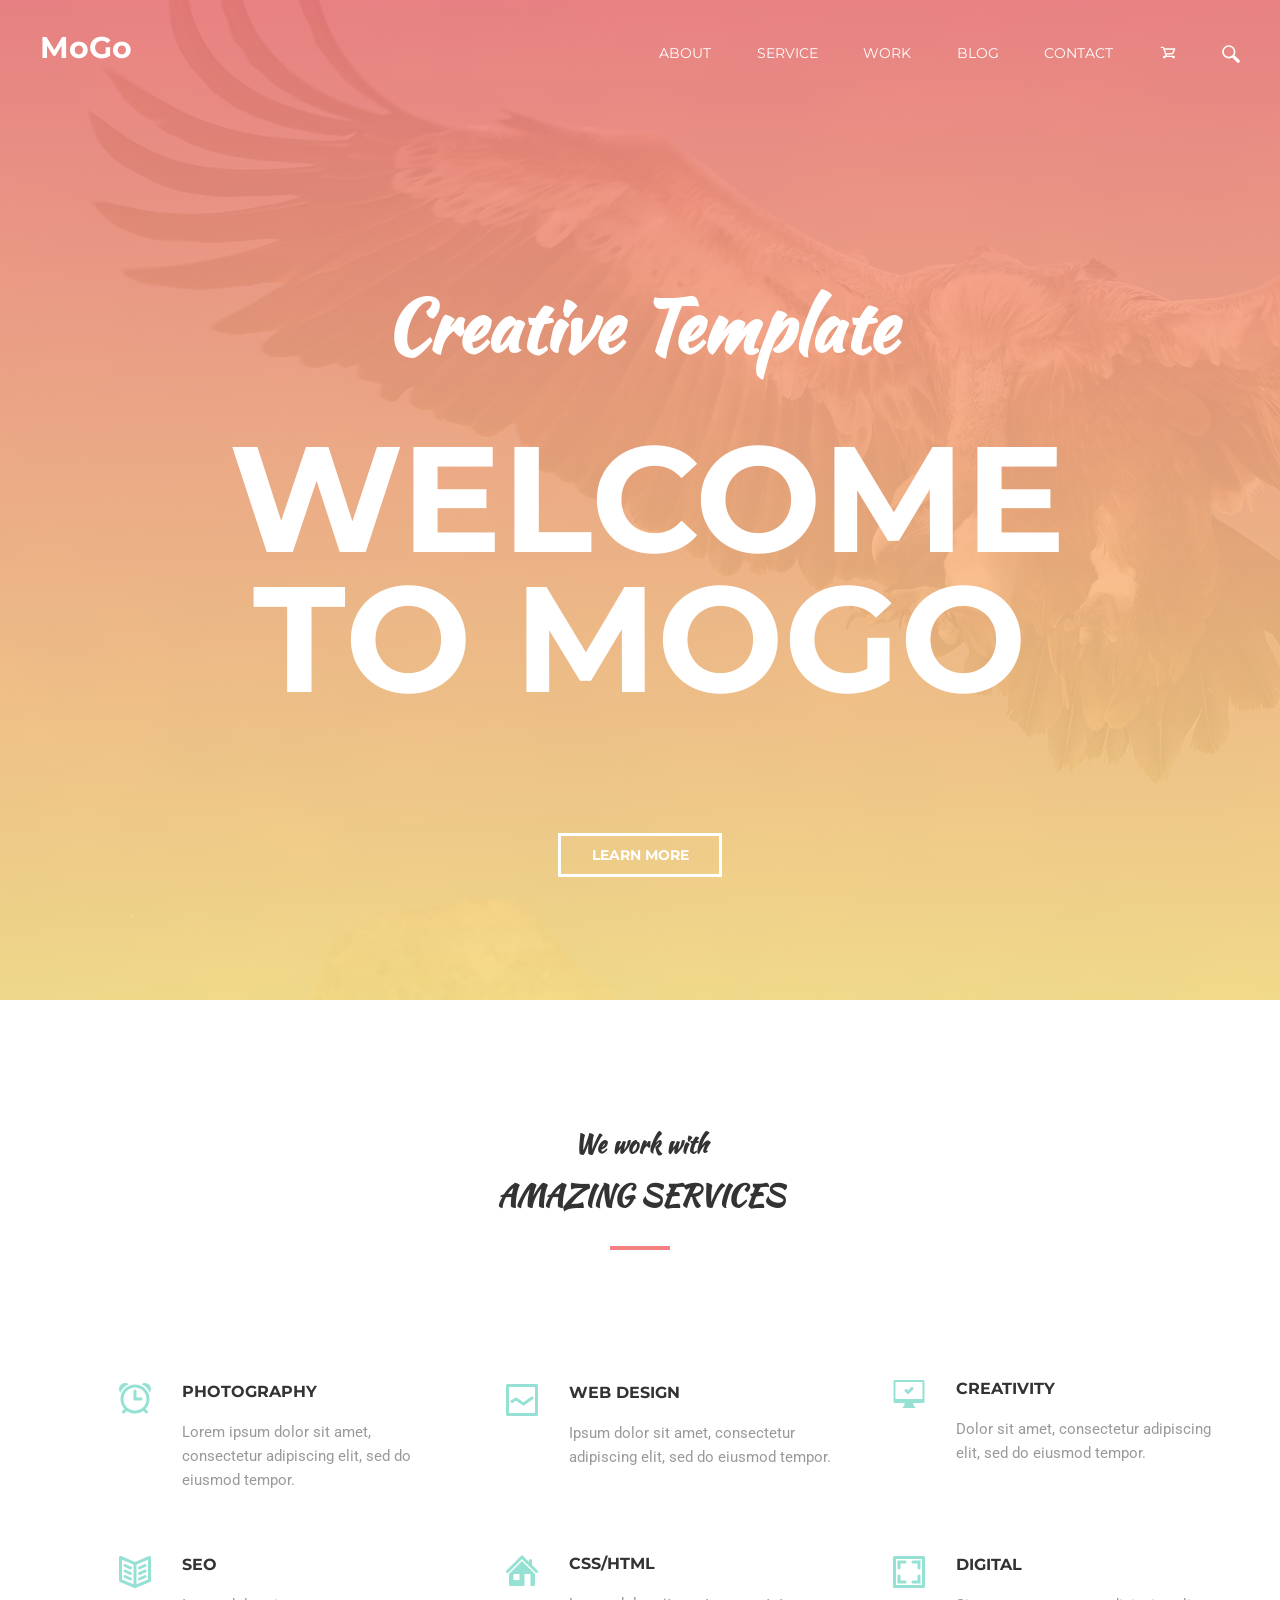
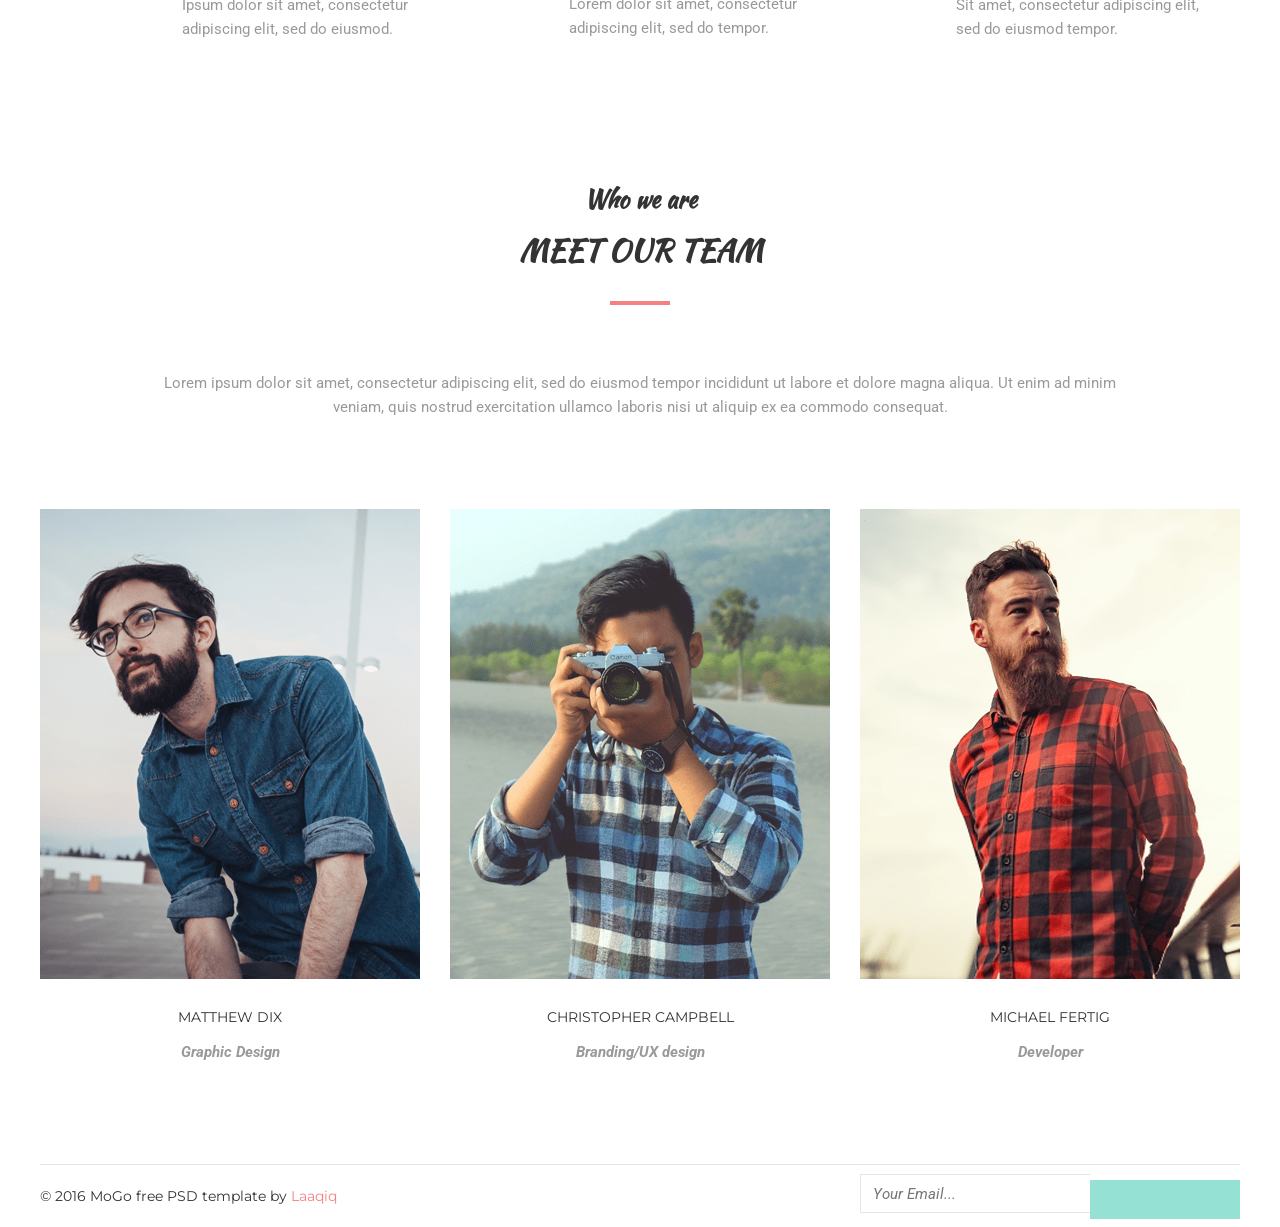
==== index.html @ b5c5afc9 "Updates" ====
<!DOCTYPE html><html lang="en"><head><meta charset="UTF-8"><meta name="viewport" content="width=device-width,initial-scale=1"><meta http-equiv="X-UA-Compatible" content="ie=edge"><title>Module-11</title><link href="https://fonts.googleapis.com/css?family=Kaushan+Script|Montserrat:400,700|Roboto:300i,400&display=swap" rel="stylesheet"><!-- Сюда будет всталена ссылка на файл стилей --><!-- inject:css --><link rel="stylesheet" href="css/styles.css"><!-- endinject --></head><body><header class="header"><nav class="nav container"><a class="nav__logo link" href="index.html">MoGo</a><ul class="nav__menu"><li class="nav__item"><a class="nav__link link" href="#">About</a></li><li class="nav__item"><a class="nav__link link" href="#">service</a></li><li class="nav__item"><a class="nav__link link" href="#">work</a></li><li class="nav__item"><a class="nav__link link" href="#">blog</a></li><li class="nav__item"><a class="nav__link link" href="#">contact</a></li><li class="nav__item"><a class="nav__link" href="#"><svg width="18" height="15"><use href="./images/sprite.svg#shopping"></use></svg></a></li><li class="nav__item"><a class="nav__link" href="#"><svg width="18" height="18"><use href="./images/sprite.svg#glass"></use></svg></a></li></ul></nav><div class="header-content container"><h2 class="header-content__subtitle">Creative Template</h2><h1 class="header-content__title">Welcome to MoGo</h1><button class="header-content__button">learn more</button></div></header><main><!-- service --><section><!-- section-title --><div class="section container"><h2 class="section__title">We work with<br><span class="section__subtitle">Amazing Services</span></h2></div><div class="service container"><ul class="service__list"><li class="service__item--clock"><h3 class="service__heading">Photography</h3><p class="service__text">Lorem ipsum dolor sit amet, consectetur adipiscing elit, sed do eiusmod tempor.</p></li><li class="service__item--line"><h3 class="service__heading">Web Design</h3><p class="service__text">Ipsum dolor sit amet, consectetur adipiscing elit, sed do eiusmod tempor.</p></li><li class="service__item--computer"><h3 class="service__heading">Creativity</h3><p class="service__text">Dolor sit amet, consectetur adipiscing elit, sed do eiusmod tempor.</p></li><li class="service__item--book"><h3 class="service__heading">seo</h3><p class="service__text">Ipsum dolor sit amet, consectetur adipiscing elit, sed do eiusmod.</p></li><li class="service__item--home"><h3 class="service__heading">Css/Html</h3><p class="service__text">Lorem dolor sit amet, consectetur adipiscing elit, sed do tempor.</p></li><li class="service__item--image"><h3 class="service__heading">digital</h3><p class="service__text">Sit amet, consectetur adipiscing elit, sed do eiusmod tempor.</p></li></ul></div></section><!-- our team --><section><!-- section-title --><div class="section container"><h2 class="section__title">Who we are<br><span class="section__subtitle">Meet our team</span></h2><p class="section__text">Lorem ipsum dolor sit amet, consectetur adipiscing elit, sed do eiusmod tempor incididunt ut labore et dolore magna aliqua. Ut enim ad minim veniam, quis nostrud exercitation ullamco laboris nisi ut aliquip ex ea commodo consequat.</p></div><ul class="our-team container"><li class="our-team__item"><div class="share"><ul class="share__list"><li class="share__item"><a href="https://www.facebook.com/"><svg width="26" height="52"><use href="./images/sprite.svg#facebook"></use></svg></a></li><li class="share__item"><a href="https://twitter.com/"><svg width="26" height="22"><use href="./images/sprite.svg#twitter"></use></svg></a></li><li class="share__item"><a href="https://www.pinterest.com/"><svg width="21" height="26"><use href="./images/sprite.svg#pinterest"></use></svg></a></li><li class="share__item"><a href="https://www.instagram.com/"><svg width="26" height="26"><use href="./images/sprite.svg#instagram"></use></svg></a></li></ul></div><div class="team-photo"><img class="team-photo__image" srcset="./images/boy1.png 380w, ./img/boy1@2x.png 760w" sizes="380px" src="images/boy1.png" alt="" height="470"></div><h3 class="team-photo__name">Matthew Dix</h3><h4 class="team-photo__position">Graphic Design</h4></li><li class="our-team__item"><div class="share"><ul class="share__list"><li class="share__item"><a href="https://www.facebook.com/"><svg width="26" height="52"><use href="./images/sprite.svg#facebook"></use></svg></a></li><li class="share__item"><a href="https://twitter.com/"><svg width="26" height="22"><use href="./images/sprite.svg#twitter"></use></svg></a></li><li class="share__item"><a href="https://www.pinterest.com/"><svg width="21" height="26"><use href="./images/sprite.svg#pinterest"></use></svg></a></li><li class="share__item"><a href="https://www.instagram.com/"><svg width="26" height="26"><use href="./images/sprite.svg#instagram"></use></svg></a></li></ul></div><div class="team-photo"><img class="team-photo__image" srcset="./images/boy2.png 380w, ./img/boy2@2x.png 760w" sizes="380px" src="images/boy2.png" alt="" height="470"></div><h3 class="team-photo__name">Christopher Campbell</h3><h4 class="team-photo__position">Branding/UX design</h4></li><li class="our-team__item"><div class="share"><ul class="share__list"><li class="share__item"><a href="https://www.facebook.com/"><svg width="26" height="52"><use href="./images/sprite.svg#facebook"></use></svg></a></li><li class="share__item"><a href="https://twitter.com/"><svg width="26" height="22"><use href="./images/sprite.svg#twitter"></use></svg></a></li><li class="share__item"><a href="https://www.pinterest.com/"><svg width="21" height="26"><use href="./images/sprite.svg#pinterest"></use></svg></a></li><li class="share__item"><a href="https://www.instagram.com/"><svg width="26" height="26"><use href="./images/sprite.svg#instagram"></use></svg></a></li></ul></div><div class="team-photo"><img class="team-photo__image" srcset="./images/boy3.png 380w, ./img/boy3@2x.png 760w" sizes="380px" src="images/boy3.png" alt="" height="470"></div><h3 class="team-photo__name">Michael Fertig</h3><h4 class="team-photo__position">Developer</h4></li></ul></section></main><!-- footer --><footer class="footer container"><p class="footer__text">&copy; 2016 MoGo free PSD template by <a class="footer__link" href="#">Laaqiq</a></p><form action="#"><input type="email" placeholder="Your Email..."> <button type="submit">subscribe</button></form></footer><!-- Сюда будет всталена ссылка на файл скриптов --><!-- inject:js --><!-- endinject --></body></html>
---- css/styles.css ----
/*! normalize.css v8.0.0 | MIT License | github.com/necolas/normalize.css */html{line-height:1.15;-webkit-text-size-adjust:100%}body{margin:0}h1{font-size:2em;margin:.67em 0}hr{box-sizing:content-box;height:0;overflow:visible}pre{font-family:monospace,monospace;font-size:1em}a{background-color:transparent}abbr[title]{border-bottom:none;text-decoration:underline;-webkit-text-decoration:underline dotted;text-decoration:underline dotted}b,strong{font-weight:bolder}code,kbd,samp{font-family:monospace,monospace;font-size:1em}small{font-size:80%}sub,sup{font-size:75%;line-height:0;position:relative;vertical-align:baseline}sub{bottom:-.25em}sup{top:-.5em}img{border-style:none}button,input,optgroup,select,textarea{font-family:inherit;font-size:100%;line-height:1.15;margin:0}button,input{overflow:visible}button,select{text-transform:none}[type=button],[type=reset],[type=submit],button{-webkit-appearance:button}[type=button]::-moz-focus-inner,[type=reset]::-moz-focus-inner,[type=submit]::-moz-focus-inner,button::-moz-focus-inner{border-style:none;padding:0}[type=button]:-moz-focusring,[type=reset]:-moz-focusring,[type=submit]:-moz-focusring,button:-moz-focusring{outline:1px dotted ButtonText}fieldset{padding:.35em .75em .625em}legend{box-sizing:border-box;color:inherit;display:table;max-width:100%;padding:0;white-space:normal}progress{vertical-align:baseline}textarea{overflow:auto}[type=checkbox],[type=radio]{box-sizing:border-box;padding:0}[type=number]::-webkit-inner-spin-button,[type=number]::-webkit-outer-spin-button{height:auto}[type=search]{-webkit-appearance:textfield;outline-offset:-2px}[type=search]::-webkit-search-decoration{-webkit-appearance:none}::-webkit-file-upload-button{-webkit-appearance:button;font:inherit}details{display:block}summary{display:list-item}[hidden],template{display:none}html{box-sizing:border-box}*,:after,:before{box-sizing:inherit}body{font-size:14px;font-family:Montserrat,sans-serif;font-weight:400;color:#999}.link{display:block;text-decoration:none}.container{position:relative;width:1200px;margin:0 auto}.header{height:1000px;padding-top:30px;text-align:center;background-image:-webkit-gradient(linear,left bottom,left top,from(rgba(252,227,138,.9)),to(rgba(243,129,129,.9))),url(../images/img.png);background-image:linear-gradient(0deg,rgba(252,227,138,.9),rgba(243,129,129,.9)),url(../images/img.png);background-size:cover}.header-content__subtitle{margin-top:186px;font-size:72px;font-family:Kaushan Script,cursive;color:#fff;line-height:1.2}.header-content__title{margin:0 auto;width:68.42%;font-size:150px;line-height:.933}.header-content__button,.header-content__title{color:#fff;font-weight:700;text-transform:uppercase}.header-content__button{margin-top:124px;line-height:1.2;text-align:center;border:3px solid #fff;background-color:transparent;width:164px;height:44px;cursor:pointer}.nav{-webkit-box-align:baseline;align-items:baseline}.nav,.nav__menu{display:-webkit-box;display:flex;-webkit-box-pack:justify;justify-content:space-between}.nav__menu{width:51.75%;list-style-type:none}.nav__logo{font-size:30px;color:#fff;font-weight:700;line-height:36px;text-decoration:none}.nav__link{color:#fff;line-height:17px;text-transform:uppercase;-webkit-transition:color .2s linear;transition:color .2s linear}.nav__link:after{content:"";display:block;height:4px;background-color:transparent;margin:12px auto 0;-webkit-transition:background-color .2s linear;transition:background-color .2s linear}.nav__link:hover{color:#fce38a}.nav__link:hover:after{content:"";background-color:#fce38a}.nav__link svg{fill:#fff}.nav__link svg:hover{fill:#fce38a}.section{display:-webkit-box;display:flex;-webkit-box-orient:vertical;-webkit-box-direction:normal;flex-direction:column;margin-top:110px;-webkit-box-pack:center;justify-content:center;text-align:center}.section__title{font-family:Kaushan Script,cursive;font-size:24px;line-height:29px;color:#333}.section__title:after{content:"";display:block;height:4px;width:60px;background-color:#f38181;margin:15px auto 0}.section__subtitle{color:#333;font-size:30px;text-transform:uppercase;line-height:72px}.section__text{font-family:Roboto,sans-serif;font-size:15px;line-height:24px;color:#999;text-align:center;width:81.667%;margin:46px auto 0}.service__list{display:-webkit-box;display:flex;list-style-type:none;margin-top:66px;flex-wrap:wrap;justify-content:space-around}.service__list>li{width:30%;padding-left:83px}.service__heading{color:#333;text-transform:uppercase;line-height:17px}.service__item--clock h3:before{background:url(../images/clock.svg) no-repeat;height:31px}.service__item--clock h3:before,.service__item--line h3:before{content:"";display:block;width:32px;-webkit-transform:translateX(-63px) translateY(100%);transform:translateX(-63px) translateY(100%)}.service__item--line h3:before{background:url(../images/line.svg) no-repeat;height:32px}.service__item--computer h3:before{background:url(../images/computer.svg) no-repeat;height:28px}.service__item--book h3:before,.service__item--computer h3:before{content:"";display:block;width:32px;-webkit-transform:translateX(-63px) translateY(100%);transform:translateX(-63px) translateY(100%)}.service__item--book h3:before{background:url(../images/book.svg) no-repeat;height:32px}.service__item--home h3:before{background:url(../images/home.svg) no-repeat;height:31px}.service__item--home h3:before,.service__item--image h3:before{content:"";display:block;width:32px;-webkit-transform:translateX(-63px) translateY(100%);transform:translateX(-63px) translateY(100%)}.service__item--image h3:before{background:url(../images/image.svg) no-repeat;height:32px}.service__text{margin-top:20px;font-size:15px;font-family:Roboto,sans-serif;color:#999;line-height:24px}.our-team{display:-webkit-box;display:flex;list-style-type:none;margin-top:90px;-webkit-box-pack:justify;justify-content:space-between;font-size:0;padding-left:0}.our-team__item{position:relative;width:380px}.share{position:absolute;width:380px;height:470px;background-image:-webkit-gradient(linear,left bottom,left top,from(rgba(252,227,138,.9)),to(rgba(243,129,129,.9)));background-image:linear-gradient(0deg,rgba(252,227,138,.9),rgba(243,129,129,.9));opacity:0;z-index:20;-webkit-transition:opacity .2s linear;transition:opacity .2s linear;-webkit-transition:-webkit-transform .2s linear;transition:-webkit-transform .2s linear;transition:transform .2s linear;transition:transform .2s linear,-webkit-transform .2s linear;display:-webkit-box;display:flex;-webkit-box-align:center;align-items:center;-webkit-box-pack:center;justify-content:center}.our-team__item:hover .share{opacity:1;-webkit-transform:translate(-10px,-10px);transform:translate(-10px,-10px)}.share__list{list-style-type:none;z-index:100}.share__item a,.share__list{display:-webkit-box;display:flex;-webkit-box-pack:center;justify-content:center}.share__item a{width:55px;height:55px;margin-right:1px;background-color:#fce38a;-webkit-box-align:center;align-items:center;-webkit-transition:background-color .2s linear;transition:background-color .2s linear}.share__item svg{fill:#f38181}.share__item:hover svg{fill:#fff}.share__item:hover a{background-color:#f38181}.team-photo{width:380px;background-color:#95e1d3}.our-team__item .team-photo__image,.team-photo{-webkit-transition:-webkit-transform .2s linear;transition:-webkit-transform .2s linear;transition:transform .2s linear;transition:transform .2s linear,-webkit-transform .2s linear}.our-team__item:hover .team-photo__image{-webkit-transform:translate(-10px,-10px);transform:translate(-10px,-10px)}.team-photo__name{font-size:14px;font-family:Montserrat,sans-serif;font-weight:400;text-align:center;margin-top:30px;color:#333;text-transform:uppercase;line-height:17px}.team-photo__position{font-family:Roboto,sans-serif;font-size:15px;color:#999;font-style:italic;line-height:24px;text-align:center;margin-top:10px}.footer{margin-top:80px;border-top:1px solid #e5e5e5;height:63px;display:-webkit-box;display:flex;-webkit-box-pack:justify;justify-content:space-between;-webkit-box-align:center;align-items:center}.footer__text{color:#333;line-height:17px}.footer__link{text-decoration:none;color:#333;-webkit-transition:color .2s linear;transition:color .2s linear;color:#f38181}form{font-size:0}form input{width:230px;height:39px;font-size:15px;line-height:24px;font-family:Roboto,sans-serif;font-style:italic;padding-left:12px;color:#ccc;border:1px solid #e5e5e5;border-right:none}form input:focus{color:#000}form button{background-color:#95e1d3;border:none;width:150px;height:39px;font-weight:700;color:#fff;text-transform:uppercase;line-height:17px;text-align:center;cursor:pointer}@media screen and (-webkit-min-device-pixel-ratio:2){.header{background-image:-webkit-gradient(linear,left bottom,left top,from(rgba(252,227,138,.9)),to(rgba(243,129,129,.9))),url(../images/img@2x.png);background-image:linear-gradient(0deg,rgba(252,227,138,.9),rgba(243,129,129,.9)),url(../images/img@2x.png)}}
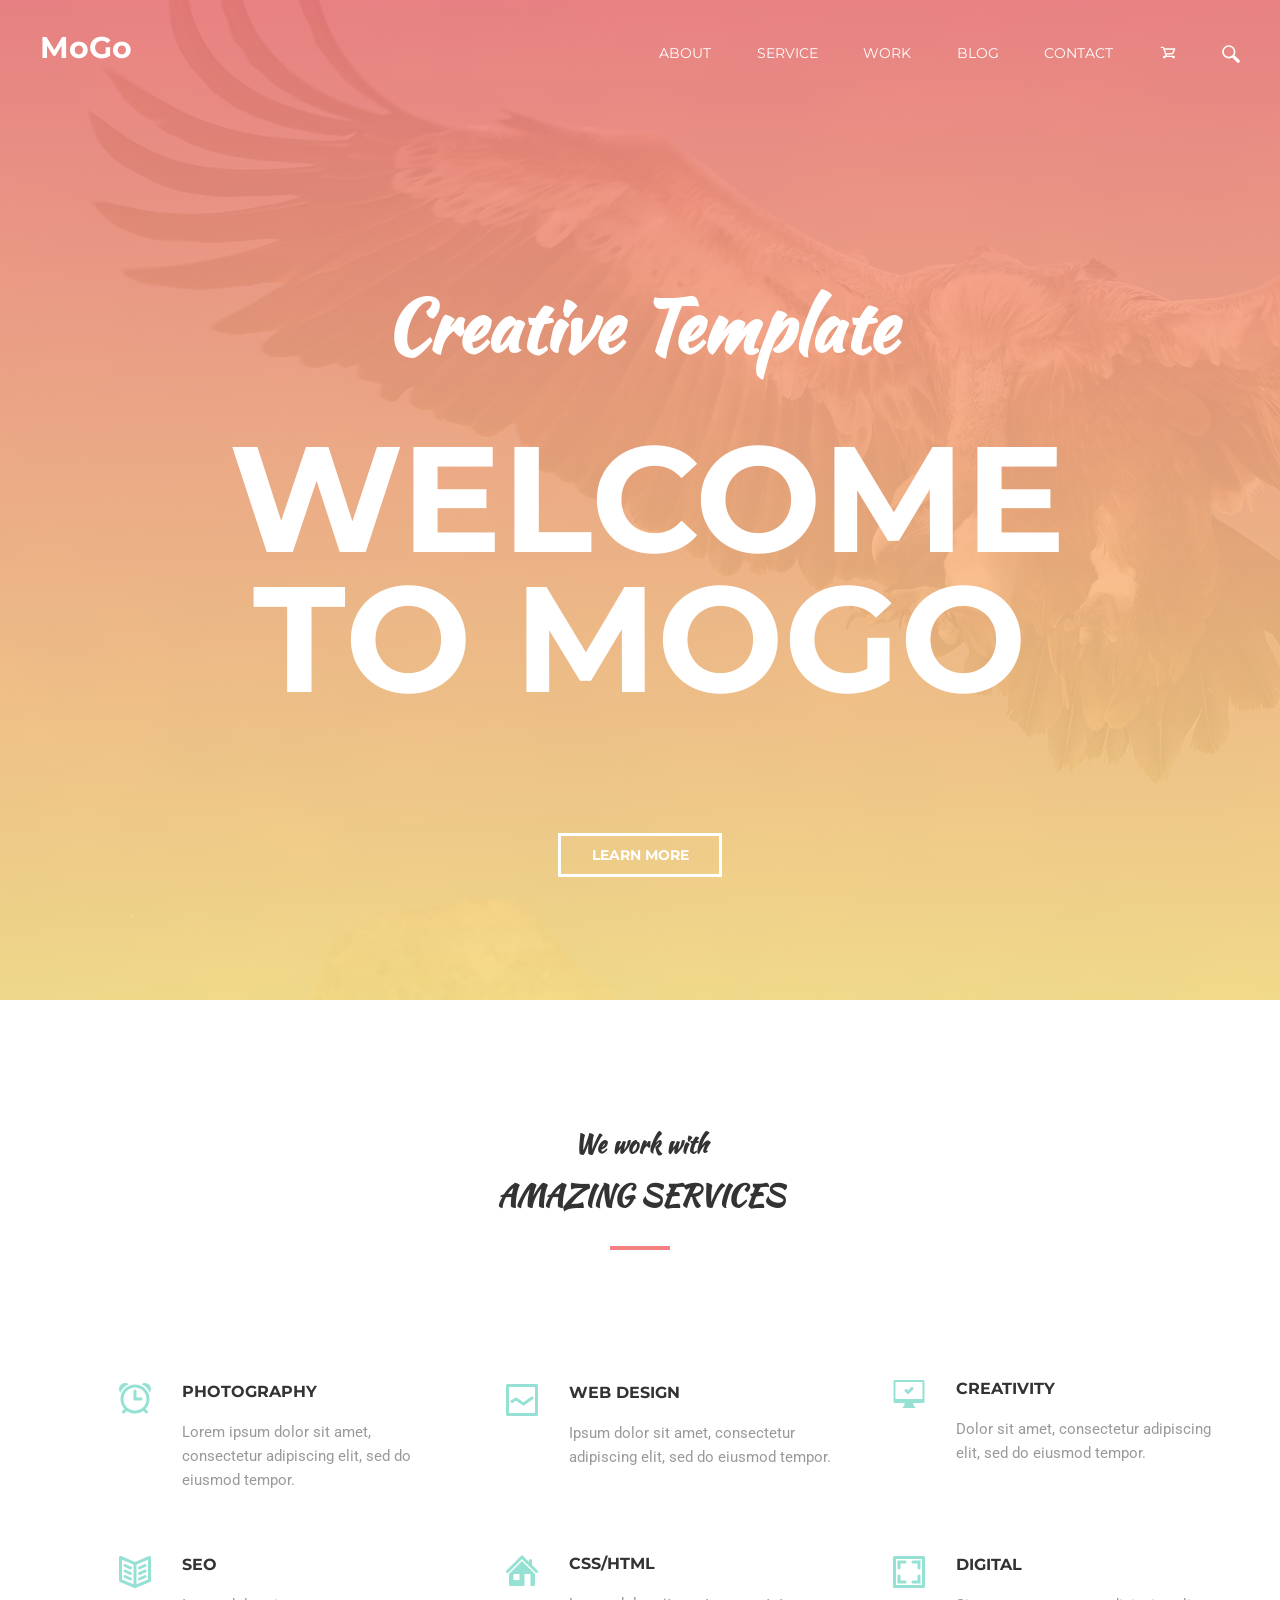
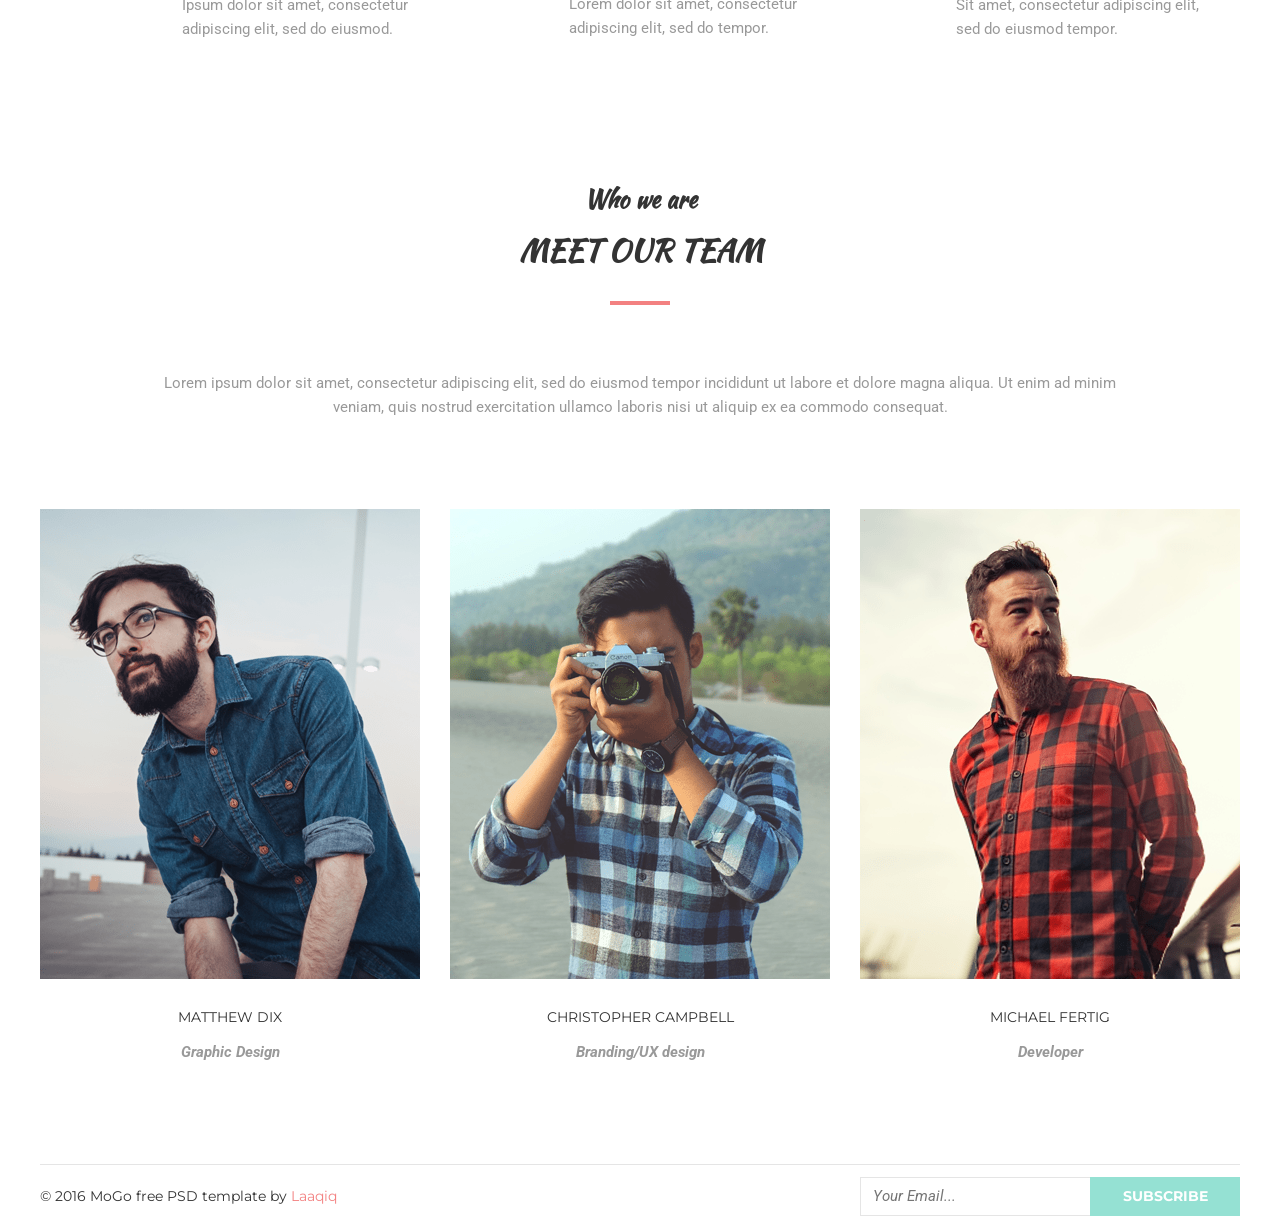
==== commit 057c5fd8: "Updates" ====
--- a/index.html
+++ b/index.html
@@ -1 +1 @@
-<!DOCTYPE html><html lang="en"><head><meta charset="UTF-8"><meta name="viewport" content="width=device-width,initial-scale=1"><meta http-equiv="X-UA-Compatible" content="ie=edge"><title>Module-11</title><link href="https://fonts.googleapis.com/css?family=Kaushan+Script|Montserrat:400,700|Roboto:300i,400&display=swap" rel="stylesheet"><!-- Сюда будет всталена ссылка на файл стилей --><!-- inject:css --><link rel="stylesheet" href="css/styles.css"><!-- endinject --></head><body><header class="header"><nav class="nav container"><a class="nav__logo link" href="index.html">MoGo</a><ul class="nav__menu"><li class="nav__item"><a class="nav__link link" href="#">About</a></li><li class="nav__item"><a class="nav__link link" href="#">service</a></li><li class="nav__item"><a class="nav__link link" href="#">work</a></li><li class="nav__item"><a class="nav__link link" href="#">blog</a></li><li class="nav__item"><a class="nav__link link" href="#">contact</a></li><li class="nav__item"><a class="nav__link" href="#"><svg width="18" height="15"><use href="./images/sprite.svg#shopping"></use></svg></a></li><li class="nav__item"><a class="nav__link" href="#"><svg width="18" height="18"><use href="./images/sprite.svg#glass"></use></svg></a></li></ul></nav><div class="header-content container"><h2 class="header-content__subtitle">Creative Template</h2><h1 class="header-content__title">Welcome to MoGo</h1><button class="header-content__button">learn more</button></div></header><main><!-- service --><section><!-- section-title --><div class="section container"><h2 class="section__title">We work with<br><span class="section__subtitle">Amazing Services</span></h2></div><div class="service container"><ul class="service__list"><li class="service__item--clock"><h3 class="service__heading">Photography</h3><p class="service__text">Lorem ipsum dolor sit amet, consectetur adipiscing elit, sed do eiusmod tempor.</p></li><li class="service__item--line"><h3 class="service__heading">Web Design</h3><p class="service__text">Ipsum dolor sit amet, consectetur adipiscing elit, sed do eiusmod tempor.</p></li><li class="service__item--computer"><h3 class="service__heading">Creativity</h3><p class="service__text">Dolor sit amet, consectetur adipiscing elit, sed do eiusmod tempor.</p></li><li class="service__item--book"><h3 class="service__heading">seo</h3><p class="service__text">Ipsum dolor sit amet, consectetur adipiscing elit, sed do eiusmod.</p></li><li class="service__item--home"><h3 class="service__heading">Css/Html</h3><p class="service__text">Lorem dolor sit amet, consectetur adipiscing elit, sed do tempor.</p></li><li class="service__item--image"><h3 class="service__heading">digital</h3><p class="service__text">Sit amet, consectetur adipiscing elit, sed do eiusmod tempor.</p></li></ul></div></section><!-- our team --><section><!-- section-title --><div class="section container"><h2 class="section__title">Who we are<br><span class="section__subtitle">Meet our team</span></h2><p class="section__text">Lorem ipsum dolor sit amet, consectetur adipiscing elit, sed do eiusmod tempor incididunt ut labore et dolore magna aliqua. Ut enim ad minim veniam, quis nostrud exercitation ullamco laboris nisi ut aliquip ex ea commodo consequat.</p></div><ul class="our-team container"><li class="our-team__item"><div class="share"><ul class="share__list"><li class="share__item"><a href="https://www.facebook.com/"><svg width="26" height="52"><use href="./images/sprite.svg#facebook"></use></svg></a></li><li class="share__item"><a href="https://twitter.com/"><svg width="26" height="22"><use href="./images/sprite.svg#twitter"></use></svg></a></li><li class="share__item"><a href="https://www.pinterest.com/"><svg width="21" height="26"><use href="./images/sprite.svg#pinterest"></use></svg></a></li><li class="share__item"><a href="https://www.instagram.com/"><svg width="26" height="26"><use href="./images/sprite.svg#instagram"></use></svg></a></li></ul></div><div class="team-photo"><img class="team-photo__image" srcset="./images/boy1.png 380w, ./img/boy1@2x.png 760w" sizes="380px" src="images/boy1.png" alt="" height="470"></div><h3 class="team-photo__name">Matthew Dix</h3><h4 class="team-photo__position">Graphic Design</h4></li><li class="our-team__item"><div class="share"><ul class="share__list"><li class="share__item"><a href="https://www.facebook.com/"><svg width="26" height="52"><use href="./images/sprite.svg#facebook"></use></svg></a></li><li class="share__item"><a href="https://twitter.com/"><svg width="26" height="22"><use href="./images/sprite.svg#twitter"></use></svg></a></li><li class="share__item"><a href="https://www.pinterest.com/"><svg width="21" height="26"><use href="./images/sprite.svg#pinterest"></use></svg></a></li><li class="share__item"><a href="https://www.instagram.com/"><svg width="26" height="26"><use href="./images/sprite.svg#instagram"></use></svg></a></li></ul></div><div class="team-photo"><img class="team-photo__image" srcset="./images/boy2.png 380w, ./img/boy2@2x.png 760w" sizes="380px" src="images/boy2.png" alt="" height="470"></div><h3 class="team-photo__name">Christopher Campbell</h3><h4 class="team-photo__position">Branding/UX design</h4></li><li class="our-team__item"><div class="share"><ul class="share__list"><li class="share__item"><a href="https://www.facebook.com/"><svg width="26" height="52"><use href="./images/sprite.svg#facebook"></use></svg></a></li><li class="share__item"><a href="https://twitter.com/"><svg width="26" height="22"><use href="./images/sprite.svg#twitter"></use></svg></a></li><li class="share__item"><a href="https://www.pinterest.com/"><svg width="21" height="26"><use href="./images/sprite.svg#pinterest"></use></svg></a></li><li class="share__item"><a href="https://www.instagram.com/"><svg width="26" height="26"><use href="./images/sprite.svg#instagram"></use></svg></a></li></ul></div><div class="team-photo"><img class="team-photo__image" srcset="./images/boy3.png 380w, ./img/boy3@2x.png 760w" sizes="380px" src="images/boy3.png" alt="" height="470"></div><h3 class="team-photo__name">Michael Fertig</h3><h4 class="team-photo__position">Developer</h4></li></ul></section></main><!-- footer --><footer class="footer container"><p class="footer__text">&copy; 2016 MoGo free PSD template by <a class="footer__link" href="#">Laaqiq</a></p><form action="#"><input type="email" placeholder="Your Email..."> <button type="submit">subscribe</button></form></footer><!-- Сюда будет всталена ссылка на файл скриптов --><!-- inject:js --><!-- endinject --></body></html>+<!DOCTYPE html><html lang="en"><head><meta charset="UTF-8"><meta name="viewport" content="width=device-width,initial-scale=1"><meta http-equiv="X-UA-Compatible" content="ie=edge"><title>Module-11</title><link href="https://fonts.googleapis.com/css?family=Kaushan+Script|Montserrat:400,700|Roboto:300i,400&display=swap" rel="stylesheet"><!-- Сюда будет всталена ссылка на файл стилей --><!-- inject:css --><link rel="stylesheet" href="css/styles.css"><!-- endinject --></head><body><header class="header"><nav class="nav container"><a class="nav__logo link" href="index.html">MoGo</a><ul class="nav__menu"><li class="nav__item"><a class="nav__link link" href="#">About</a></li><li class="nav__item"><a class="nav__link link" href="#">service</a></li><li class="nav__item"><a class="nav__link link" href="#">work</a></li><li class="nav__item"><a class="nav__link link" href="#">blog</a></li><li class="nav__item"><a class="nav__link link" href="#">contact</a></li><li class="nav__item"><a class="nav__link" href="#"><svg width="18" height="15"><use href="./images/sprite.svg#shopping"></use></svg></a></li><li class="nav__item"><a class="nav__link" href="#"><svg width="18" height="18"><use href="./images/sprite.svg#glass"></use></svg></a></li></ul></nav><div class="header-content container"><h2 class="header-content__subtitle">Creative Template</h2><h1 class="header-content__title">Welcome to MoGo</h1><button class="header-content__button">learn more</button></div></header><main><!-- service --><section><!-- section-title --><div class="section container"><h2 class="section__title">We work with<br><span class="section__subtitle">Amazing Services</span></h2></div><div class="service container"><ul class="service__list"><li class="service__item--clock"><h3 class="service__heading">Photography</h3><p class="service__text">Lorem ipsum dolor sit amet, consectetur adipiscing elit, sed do eiusmod tempor.</p></li><li class="service__item--line"><h3 class="service__heading">Web Design</h3><p class="service__text">Ipsum dolor sit amet, consectetur adipiscing elit, sed do eiusmod tempor.</p></li><li class="service__item--computer"><h3 class="service__heading">Creativity</h3><p class="service__text">Dolor sit amet, consectetur adipiscing elit, sed do eiusmod tempor.</p></li><li class="service__item--book"><h3 class="service__heading">seo</h3><p class="service__text">Ipsum dolor sit amet, consectetur adipiscing elit, sed do eiusmod.</p></li><li class="service__item--home"><h3 class="service__heading">Css/Html</h3><p class="service__text">Lorem dolor sit amet, consectetur adipiscing elit, sed do tempor.</p></li><li class="service__item--image"><h3 class="service__heading">digital</h3><p class="service__text">Sit amet, consectetur adipiscing elit, sed do eiusmod tempor.</p></li></ul></div></section><!-- our team --><section><!-- section-title --><div class="section container"><h2 class="section__title">Who we are<br><span class="section__subtitle">Meet our team</span></h2><p class="section__text">Lorem ipsum dolor sit amet, consectetur adipiscing elit, sed do eiusmod tempor incididunt ut labore et dolore magna aliqua. Ut enim ad minim veniam, quis nostrud exercitation ullamco laboris nisi ut aliquip ex ea commodo consequat.</p></div><ul class="our-team container"><li class="our-team__item"><div class="share"><ul class="share__list"><li class="share__item"><a href="https://www.facebook.com/"><svg width="26" height="52"><use href="./images/sprite.svg#facebook"></use></svg></a></li><li class="share__item"><a href="https://twitter.com/"><svg width="26" height="22"><use href="./images/sprite.svg#twitter"></use></svg></a></li><li class="share__item"><a href="https://www.pinterest.com/"><svg width="21" height="26"><use href="./images/sprite.svg#pinterest"></use></svg></a></li><li class="share__item"><a href="https://www.instagram.com/"><svg width="26" height="26"><use href="./images/sprite.svg#instagram"></use></svg></a></li></ul></div><div class="team-photo"><img class="team-photo__image" srcset="./images/boy1.png 380w, ./images/boy1@2x.png 760w" sizes="380px" src="images/boy1.png" alt="" height="470"></div><h3 class="team-photo__name">Matthew Dix</h3><h4 class="team-photo__position">Graphic Design</h4></li><li class="our-team__item"><div class="share"><ul class="share__list"><li class="share__item"><a href="https://www.facebook.com/"><svg width="26" height="52"><use href="./images/sprite.svg#facebook"></use></svg></a></li><li class="share__item"><a href="https://twitter.com/"><svg width="26" height="22"><use href="./images/sprite.svg#twitter"></use></svg></a></li><li class="share__item"><a href="https://www.pinterest.com/"><svg width="21" height="26"><use href="./images/sprite.svg#pinterest"></use></svg></a></li><li class="share__item"><a href="https://www.instagram.com/"><svg width="26" height="26"><use href="./images/sprite.svg#instagram"></use></svg></a></li></ul></div><div class="team-photo"><img class="team-photo__image" srcset="./images/boy2.png 380w, ./images/boy2@2x.png 760w" sizes="380px" src="images/boy2.png" alt="" height="470"></div><h3 class="team-photo__name">Christopher Campbell</h3><h4 class="team-photo__position">Branding/UX design</h4></li><li class="our-team__item"><div class="share"><ul class="share__list"><li class="share__item"><a href="https://www.facebook.com/"><svg width="26" height="52"><use href="./images/sprite.svg#facebook"></use></svg></a></li><li class="share__item"><a href="https://twitter.com/"><svg width="26" height="22"><use href="./images/sprite.svg#twitter"></use></svg></a></li><li class="share__item"><a href="https://www.pinterest.com/"><svg width="21" height="26"><use href="./images/sprite.svg#pinterest"></use></svg></a></li><li class="share__item"><a href="https://www.instagram.com/"><svg width="26" height="26"><use href="./images/sprite.svg#instagram"></use></svg></a></li></ul></div><div class="team-photo"><img class="team-photo__image" srcset="./images/boy3.png 380w, ./images/boy3@2x.png 760w" sizes="380px" src="images/boy3.png" alt="" height="470"></div><h3 class="team-photo__name">Michael Fertig</h3><h4 class="team-photo__position">Developer</h4></li></ul></section></main><!-- footer --><footer class="footer container"><p class="footer__text">&copy; 2016 MoGo free PSD template by <a class="footer__link" href="#">Laaqiq</a></p><form action="#"><input type="email" placeholder="Your Email..."> <button type="submit">subscribe</button></form></footer><!-- Сюда будет всталена ссылка на файл скриптов --><!-- inject:js --><!-- endinject --></body></html>
--- a/css/styles.css
+++ b/css/styles.css
@@ -1 +1 @@
-/*! normalize.css v8.0.0 | MIT License | github.com/necolas/normalize.css */html{line-height:1.15;-webkit-text-size-adjust:100%}body{margin:0}h1{font-size:2em;margin:.67em 0}hr{box-sizing:content-box;height:0;overflow:visible}pre{font-family:monospace,monospace;font-size:1em}a{background-color:transparent}abbr[title]{border-bottom:none;text-decoration:underline;-webkit-text-decoration:underline dotted;text-decoration:underline dotted}b,strong{font-weight:bolder}code,kbd,samp{font-family:monospace,monospace;font-size:1em}small{font-size:80%}sub,sup{font-size:75%;line-height:0;position:relative;vertical-align:baseline}sub{bottom:-.25em}sup{top:-.5em}img{border-style:none}button,input,optgroup,select,textarea{font-family:inherit;font-size:100%;line-height:1.15;margin:0}button,input{overflow:visible}button,select{text-transform:none}[type=button],[type=reset],[type=submit],button{-webkit-appearance:button}[type=button]::-moz-focus-inner,[type=reset]::-moz-focus-inner,[type=submit]::-moz-focus-inner,button::-moz-focus-inner{border-style:none;padding:0}[type=button]:-moz-focusring,[type=reset]:-moz-focusring,[type=submit]:-moz-focusring,button:-moz-focusring{outline:1px dotted ButtonText}fieldset{padding:.35em .75em .625em}legend{box-sizing:border-box;color:inherit;display:table;max-width:100%;padding:0;white-space:normal}progress{vertical-align:baseline}textarea{overflow:auto}[type=checkbox],[type=radio]{box-sizing:border-box;padding:0}[type=number]::-webkit-inner-spin-button,[type=number]::-webkit-outer-spin-button{height:auto}[type=search]{-webkit-appearance:textfield;outline-offset:-2px}[type=search]::-webkit-search-decoration{-webkit-appearance:none}::-webkit-file-upload-button{-webkit-appearance:button;font:inherit}details{display:block}summary{display:list-item}[hidden],template{display:none}html{box-sizing:border-box}*,:after,:before{box-sizing:inherit}body{font-size:14px;font-family:Montserrat,sans-serif;font-weight:400;color:#999}.link{display:block;text-decoration:none}.container{position:relative;width:1200px;margin:0 auto}.header{height:1000px;padding-top:30px;text-align:center;background-image:-webkit-gradient(linear,left bottom,left top,from(rgba(252,227,138,.9)),to(rgba(243,129,129,.9))),url(../images/img.png);background-image:linear-gradient(0deg,rgba(252,227,138,.9),rgba(243,129,129,.9)),url(../images/img.png);background-size:cover}.header-content__subtitle{margin-top:186px;font-size:72px;font-family:Kaushan Script,cursive;color:#fff;line-height:1.2}.header-content__title{margin:0 auto;width:68.42%;font-size:150px;line-height:.933}.header-content__button,.header-content__title{color:#fff;font-weight:700;text-transform:uppercase}.header-content__button{margin-top:124px;line-height:1.2;text-align:center;border:3px solid #fff;background-color:transparent;width:164px;height:44px;cursor:pointer}.nav{-webkit-box-align:baseline;align-items:baseline}.nav,.nav__menu{display:-webkit-box;display:flex;-webkit-box-pack:justify;justify-content:space-between}.nav__menu{width:51.75%;list-style-type:none}.nav__logo{font-size:30px;color:#fff;font-weight:700;line-height:36px;text-decoration:none}.nav__link{color:#fff;line-height:17px;text-transform:uppercase;-webkit-transition:color .2s linear;transition:color .2s linear}.nav__link:after{content:"";display:block;height:4px;background-color:transparent;margin:12px auto 0;-webkit-transition:background-color .2s linear;transition:background-color .2s linear}.nav__link:hover{color:#fce38a}.nav__link:hover:after{content:"";background-color:#fce38a}.nav__link svg{fill:#fff}.nav__link svg:hover{fill:#fce38a}.section{display:-webkit-box;display:flex;-webkit-box-orient:vertical;-webkit-box-direction:normal;flex-direction:column;margin-top:110px;-webkit-box-pack:center;justify-content:center;text-align:center}.section__title{font-family:Kaushan Script,cursive;font-size:24px;line-height:29px;color:#333}.section__title:after{content:"";display:block;height:4px;width:60px;background-color:#f38181;margin:15px auto 0}.section__subtitle{color:#333;font-size:30px;text-transform:uppercase;line-height:72px}.section__text{font-family:Roboto,sans-serif;font-size:15px;line-height:24px;color:#999;text-align:center;width:81.667%;margin:46px auto 0}.service__list{display:-webkit-box;display:flex;list-style-type:none;margin-top:66px;flex-wrap:wrap;justify-content:space-around}.service__list>li{width:30%;padding-left:83px}.service__heading{color:#333;text-transform:uppercase;line-height:17px}.service__item--clock h3:before{background:url(../images/clock.svg) no-repeat;height:31px}.service__item--clock h3:before,.service__item--line h3:before{content:"";display:block;width:32px;-webkit-transform:translateX(-63px) translateY(100%);transform:translateX(-63px) translateY(100%)}.service__item--line h3:before{background:url(../images/line.svg) no-repeat;height:32px}.service__item--computer h3:before{background:url(../images/computer.svg) no-repeat;height:28px}.service__item--book h3:before,.service__item--computer h3:before{content:"";display:block;width:32px;-webkit-transform:translateX(-63px) translateY(100%);transform:translateX(-63px) translateY(100%)}.service__item--book h3:before{background:url(../images/book.svg) no-repeat;height:32px}.service__item--home h3:before{background:url(../images/home.svg) no-repeat;height:31px}.service__item--home h3:before,.service__item--image h3:before{content:"";display:block;width:32px;-webkit-transform:translateX(-63px) translateY(100%);transform:translateX(-63px) translateY(100%)}.service__item--image h3:before{background:url(../images/image.svg) no-repeat;height:32px}.service__text{margin-top:20px;font-size:15px;font-family:Roboto,sans-serif;color:#999;line-height:24px}.our-team{display:-webkit-box;display:flex;list-style-type:none;margin-top:90px;-webkit-box-pack:justify;justify-content:space-between;font-size:0;padding-left:0}.our-team__item{position:relative;width:380px}.share{position:absolute;width:380px;height:470px;background-image:-webkit-gradient(linear,left bottom,left top,from(rgba(252,227,138,.9)),to(rgba(243,129,129,.9)));background-image:linear-gradient(0deg,rgba(252,227,138,.9),rgba(243,129,129,.9));opacity:0;z-index:20;-webkit-transition:opacity .2s linear;transition:opacity .2s linear;-webkit-transition:-webkit-transform .2s linear;transition:-webkit-transform .2s linear;transition:transform .2s linear;transition:transform .2s linear,-webkit-transform .2s linear;display:-webkit-box;display:flex;-webkit-box-align:center;align-items:center;-webkit-box-pack:center;justify-content:center}.our-team__item:hover .share{opacity:1;-webkit-transform:translate(-10px,-10px);transform:translate(-10px,-10px)}.share__list{list-style-type:none;z-index:100}.share__item a,.share__list{display:-webkit-box;display:flex;-webkit-box-pack:center;justify-content:center}.share__item a{width:55px;height:55px;margin-right:1px;background-color:#fce38a;-webkit-box-align:center;align-items:center;-webkit-transition:background-color .2s linear;transition:background-color .2s linear}.share__item svg{fill:#f38181}.share__item:hover svg{fill:#fff}.share__item:hover a{background-color:#f38181}.team-photo{width:380px;background-color:#95e1d3}.our-team__item .team-photo__image,.team-photo{-webkit-transition:-webkit-transform .2s linear;transition:-webkit-transform .2s linear;transition:transform .2s linear;transition:transform .2s linear,-webkit-transform .2s linear}.our-team__item:hover .team-photo__image{-webkit-transform:translate(-10px,-10px);transform:translate(-10px,-10px)}.team-photo__name{font-size:14px;font-family:Montserrat,sans-serif;font-weight:400;text-align:center;margin-top:30px;color:#333;text-transform:uppercase;line-height:17px}.team-photo__position{font-family:Roboto,sans-serif;font-size:15px;color:#999;font-style:italic;line-height:24px;text-align:center;margin-top:10px}.footer{margin-top:80px;border-top:1px solid #e5e5e5;height:63px;display:-webkit-box;display:flex;-webkit-box-pack:justify;justify-content:space-between;-webkit-box-align:center;align-items:center}.footer__text{color:#333;line-height:17px}.footer__link{text-decoration:none;color:#333;-webkit-transition:color .2s linear;transition:color .2s linear;color:#f38181}form{font-size:0}form input{width:230px;height:39px;font-size:15px;line-height:24px;font-family:Roboto,sans-serif;font-style:italic;padding-left:12px;color:#ccc;border:1px solid #e5e5e5;border-right:none}form input:focus{color:#000}form button{background-color:#95e1d3;border:none;width:150px;height:39px;font-weight:700;color:#fff;text-transform:uppercase;line-height:17px;text-align:center;cursor:pointer}@media screen and (-webkit-min-device-pixel-ratio:2){.header{background-image:-webkit-gradient(linear,left bottom,left top,from(rgba(252,227,138,.9)),to(rgba(243,129,129,.9))),url(../images/img@2x.png);background-image:linear-gradient(0deg,rgba(252,227,138,.9),rgba(243,129,129,.9)),url(../images/img@2x.png)}}+/*! normalize.css v8.0.0 | MIT License | github.com/necolas/normalize.css */html{line-height:1.15;-webkit-text-size-adjust:100%}body{margin:0}h1{font-size:2em;margin:.67em 0}hr{box-sizing:content-box;height:0;overflow:visible}pre{font-family:monospace,monospace;font-size:1em}a{background-color:transparent}abbr[title]{border-bottom:none;text-decoration:underline;-webkit-text-decoration:underline dotted;text-decoration:underline dotted}b,strong{font-weight:bolder}code,kbd,samp{font-family:monospace,monospace;font-size:1em}small{font-size:80%}sub,sup{font-size:75%;line-height:0;position:relative;vertical-align:baseline}sub{bottom:-.25em}sup{top:-.5em}img{border-style:none}button,input,optgroup,select,textarea{font-family:inherit;font-size:100%;line-height:1.15;margin:0}button,input{overflow:visible}button,select{text-transform:none}[type=button],[type=reset],[type=submit],button{-webkit-appearance:button}[type=button]::-moz-focus-inner,[type=reset]::-moz-focus-inner,[type=submit]::-moz-focus-inner,button::-moz-focus-inner{border-style:none;padding:0}[type=button]:-moz-focusring,[type=reset]:-moz-focusring,[type=submit]:-moz-focusring,button:-moz-focusring{outline:1px dotted ButtonText}fieldset{padding:.35em .75em .625em}legend{box-sizing:border-box;color:inherit;display:table;max-width:100%;padding:0;white-space:normal}progress{vertical-align:baseline}textarea{overflow:auto}[type=checkbox],[type=radio]{box-sizing:border-box;padding:0}[type=number]::-webkit-inner-spin-button,[type=number]::-webkit-outer-spin-button{height:auto}[type=search]{-webkit-appearance:textfield;outline-offset:-2px}[type=search]::-webkit-search-decoration{-webkit-appearance:none}::-webkit-file-upload-button{-webkit-appearance:button;font:inherit}details{display:block}summary{display:list-item}[hidden],template{display:none}html{box-sizing:border-box}*,:after,:before{box-sizing:inherit}body{font-size:14px;font-family:Montserrat,sans-serif;font-weight:400;color:#999}.link{display:block;text-decoration:none}.container{position:relative;width:1200px;margin:0 auto}.header{height:1000px;padding-top:30px;text-align:center;background-image:-webkit-gradient(linear,left bottom,left top,from(rgba(252,227,138,.9)),to(rgba(243,129,129,.9))),url(../images/img.png);background-image:linear-gradient(0deg,rgba(252,227,138,.9),rgba(243,129,129,.9)),url(../images/img.png);background-size:cover}.header-content__subtitle{margin-top:186px;font-size:72px;font-family:Kaushan Script,cursive;color:#fff;line-height:1.2}.header-content__title{margin:0 auto;width:68.42%;font-size:150px;line-height:.933}.header-content__button,.header-content__title{color:#fff;font-weight:700;text-transform:uppercase}.header-content__button{margin-top:124px;line-height:1.2;text-align:center;border:3px solid #fff;background-color:transparent;width:164px;height:44px;cursor:pointer}.nav{-webkit-box-align:baseline;align-items:baseline}.nav,.nav__menu{display:-webkit-box;display:flex;-webkit-box-pack:justify;justify-content:space-between}.nav__menu{width:51.75%;list-style-type:none}.nav__logo{font-size:30px;color:#fff;font-weight:700;line-height:36px;text-decoration:none}.nav__link{color:#fff;line-height:17px;text-transform:uppercase;-webkit-transition:color .2s linear;transition:color .2s linear}.nav__link:after{content:"";display:block;height:4px;background-color:transparent;margin:12px auto 0;-webkit-transition:background-color .2s linear;transition:background-color .2s linear}.nav__link:hover{color:#fce38a}.nav__link:hover:after{content:"";background-color:#fce38a}.nav__link svg{fill:#fff}.nav__link svg:hover{fill:#fce38a}.section{display:-webkit-box;display:flex;-webkit-box-orient:vertical;-webkit-box-direction:normal;flex-direction:column;margin-top:110px;-webkit-box-pack:center;justify-content:center;text-align:center}.section__title{font-family:Kaushan Script,cursive;font-size:24px;line-height:29px;color:#333}.section__title:after{content:"";display:block;height:4px;width:60px;background-color:#f38181;margin:15px auto 0}.section__subtitle{color:#333;font-size:30px;text-transform:uppercase;line-height:72px}.section__text{font-family:Roboto,sans-serif;font-size:15px;line-height:24px;color:#999;text-align:center;width:81.667%;margin:46px auto 0}.service__list{display:-webkit-box;display:flex;list-style-type:none;margin-top:66px;flex-wrap:wrap;justify-content:space-around}.service__list>li{width:30%;padding-left:83px}.service__heading{color:#333;text-transform:uppercase;line-height:17px}.service__item--clock h3:before{background:url(../images/clock.svg) no-repeat;height:31px}.service__item--clock h3:before,.service__item--line h3:before{content:"";display:block;width:32px;-webkit-transform:translateX(-63px) translateY(100%);transform:translateX(-63px) translateY(100%)}.service__item--line h3:before{background:url(../images/line.svg) no-repeat;height:32px}.service__item--computer h3:before{background:url(../images/computer.svg) no-repeat;height:28px}.service__item--book h3:before,.service__item--computer h3:before{content:"";display:block;width:32px;-webkit-transform:translateX(-63px) translateY(100%);transform:translateX(-63px) translateY(100%)}.service__item--book h3:before{background:url(../images/book.svg) no-repeat;height:32px}.service__item--home h3:before{background:url(../images/home.svg) no-repeat;height:31px}.service__item--home h3:before,.service__item--image h3:before{content:"";display:block;width:32px;-webkit-transform:translateX(-63px) translateY(100%);transform:translateX(-63px) translateY(100%)}.service__item--image h3:before{background:url(../images/image.svg) no-repeat;height:32px}.service__text{margin-top:20px;font-size:15px;font-family:Roboto,sans-serif;color:#999;line-height:24px}.our-team{display:-webkit-box;display:flex;list-style-type:none;margin-top:90px;-webkit-box-pack:justify;justify-content:space-between;font-size:0;padding-left:0}.our-team__item{position:relative;width:380px}.share{position:absolute;width:380px;height:470px;background-image:-webkit-gradient(linear,left bottom,left top,from(rgba(252,227,138,.9)),to(rgba(243,129,129,.9)));background-image:linear-gradient(0deg,rgba(252,227,138,.9),rgba(243,129,129,.9));opacity:0;z-index:20;-webkit-transition:opacity .2s linear;transition:opacity .2s linear;-webkit-transition:-webkit-transform .2s linear;transition:-webkit-transform .2s linear;transition:transform .2s linear;transition:transform .2s linear,-webkit-transform .2s linear;display:-webkit-box;display:flex;-webkit-box-align:center;align-items:center;-webkit-box-pack:center;justify-content:center}.our-team__item:hover .share{opacity:1;-webkit-transform:translate(-10px,-10px);transform:translate(-10px,-10px)}.share__list{list-style-type:none;z-index:100}.share__item a,.share__list{display:-webkit-box;display:flex;-webkit-box-pack:center;justify-content:center}.share__item a{width:55px;height:55px;margin-right:1px;background-color:#fce38a;-webkit-box-align:center;align-items:center;-webkit-transition:background-color .2s linear;transition:background-color .2s linear}.share__item svg{fill:#f38181}.share__item:hover svg{fill:#fff}.share__item:hover a{background-color:#f38181}.team-photo{width:380px;background-color:#95e1d3}.our-team__item .team-photo__image,.team-photo{-webkit-transition:-webkit-transform .2s linear;transition:-webkit-transform .2s linear;transition:transform .2s linear;transition:transform .2s linear,-webkit-transform .2s linear}.our-team__item:hover .team-photo__image{-webkit-transform:translate(-10px,-10px);transform:translate(-10px,-10px)}.team-photo__name{font-size:14px;font-family:Montserrat,sans-serif;font-weight:400;text-align:center;margin-top:30px;color:#333;text-transform:uppercase;line-height:17px}.team-photo__position{font-family:Roboto,sans-serif;font-size:15px;color:#999;font-style:italic;line-height:24px;text-align:center;margin-top:10px}.footer{margin-top:80px;border-top:1px solid #e5e5e5;height:63px;display:-webkit-box;display:flex;-webkit-box-pack:justify;justify-content:space-between;-webkit-box-align:center;align-items:center}.footer__text{color:#333;line-height:17px}.footer__link{text-decoration:none;color:#333;-webkit-transition:color .2s linear;transition:color .2s linear;color:#f38181}form{display:-webkit-box;display:flex}form input{width:230px;height:39px;font-size:15px;line-height:24px;font-family:Roboto,sans-serif;font-style:italic;padding-left:12px;color:#ccc;border:1px solid #e5e5e5;border-right:none}form input:focus{color:#000}form button{background-color:#95e1d3;border:none;width:150px;height:39px;font-weight:700;color:#fff;text-transform:uppercase;line-height:17px;text-align:center;cursor:pointer}@media screen and (-webkit-min-device-pixel-ratio:2){.header{background-image:-webkit-gradient(linear,left bottom,left top,from(rgba(252,227,138,.9)),to(rgba(243,129,129,.9))),url(../images/img@2x.png);background-image:linear-gradient(0deg,rgba(252,227,138,.9),rgba(243,129,129,.9)),url(../images/img@2x.png)}}
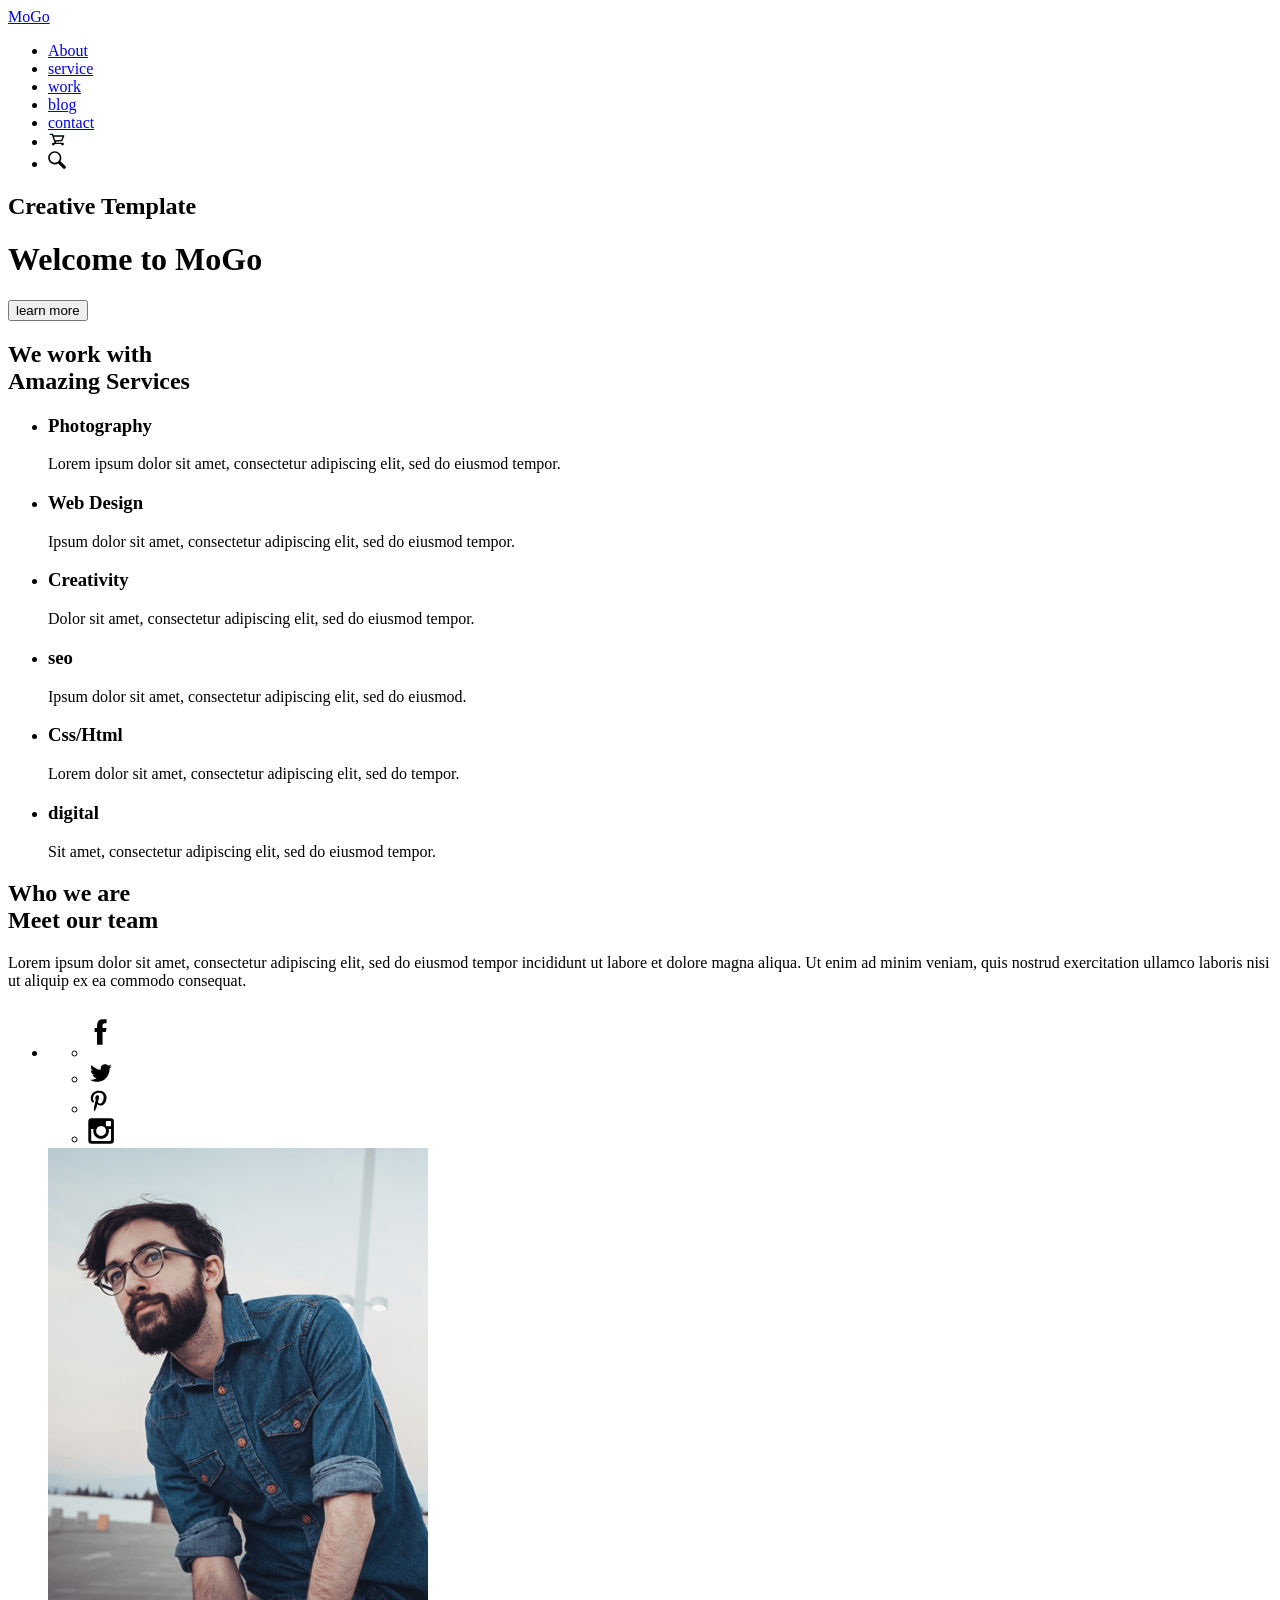
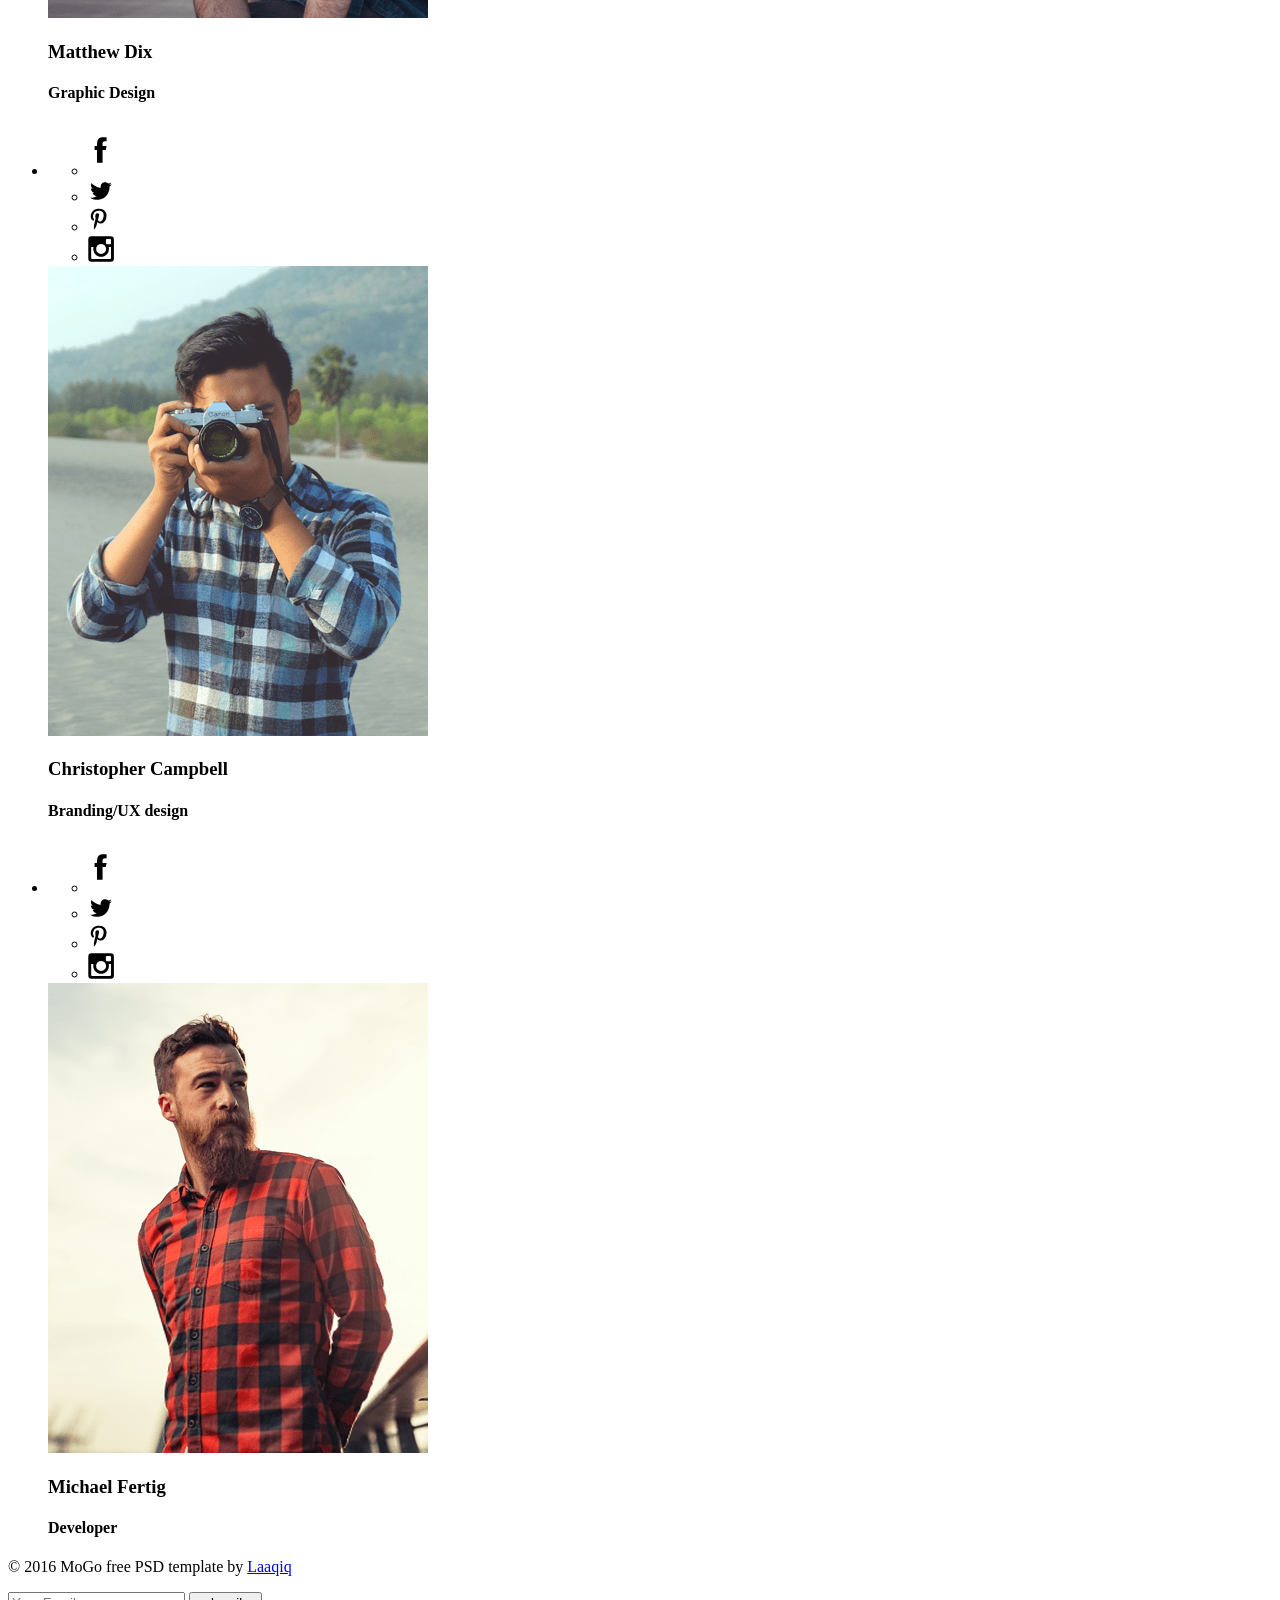
==== commit a6480235: "Updates" ====
--- a/index.html
+++ b/index.html
@@ -1 +1 @@
-<!DOCTYPE html><html lang="en"><head><meta charset="UTF-8"><meta name="viewport" content="width=device-width,initial-scale=1"><meta http-equiv="X-UA-Compatible" content="ie=edge"><title>Module-11</title><link href="https://fonts.googleapis.com/css?family=Kaushan+Script|Montserrat:400,700|Roboto:300i,400&display=swap" rel="stylesheet"><!-- Сюда будет всталена ссылка на файл стилей --><!-- inject:css --><link rel="stylesheet" href="css/styles.css"><!-- endinject --></head><body><header class="header"><nav class="nav container"><a class="nav__logo link" href="index.html">MoGo</a><ul class="nav__menu"><li class="nav__item"><a class="nav__link link" href="#">About</a></li><li class="nav__item"><a class="nav__link link" href="#">service</a></li><li class="nav__item"><a class="nav__link link" href="#">work</a></li><li class="nav__item"><a class="nav__link link" href="#">blog</a></li><li class="nav__item"><a class="nav__link link" href="#">contact</a></li><li class="nav__item"><a class="nav__link" href="#"><svg width="18" height="15"><use href="./images/sprite.svg#shopping"></use></svg></a></li><li class="nav__item"><a class="nav__link" href="#"><svg width="18" height="18"><use href="./images/sprite.svg#glass"></use></svg></a></li></ul></nav><div class="header-content container"><h2 class="header-content__subtitle">Creative Template</h2><h1 class="header-content__title">Welcome to MoGo</h1><button class="header-content__button">learn more</button></div></header><main><!-- service --><section><!-- section-title --><div class="section container"><h2 class="section__title">We work with<br><span class="section__subtitle">Amazing Services</span></h2></div><div class="service container"><ul class="service__list"><li class="service__item--clock"><h3 class="service__heading">Photography</h3><p class="service__text">Lorem ipsum dolor sit amet, consectetur adipiscing elit, sed do eiusmod tempor.</p></li><li class="service__item--line"><h3 class="service__heading">Web Design</h3><p class="service__text">Ipsum dolor sit amet, consectetur adipiscing elit, sed do eiusmod tempor.</p></li><li class="service__item--computer"><h3 class="service__heading">Creativity</h3><p class="service__text">Dolor sit amet, consectetur adipiscing elit, sed do eiusmod tempor.</p></li><li class="service__item--book"><h3 class="service__heading">seo</h3><p class="service__text">Ipsum dolor sit amet, consectetur adipiscing elit, sed do eiusmod.</p></li><li class="service__item--home"><h3 class="service__heading">Css/Html</h3><p class="service__text">Lorem dolor sit amet, consectetur adipiscing elit, sed do tempor.</p></li><li class="service__item--image"><h3 class="service__heading">digital</h3><p class="service__text">Sit amet, consectetur adipiscing elit, sed do eiusmod tempor.</p></li></ul></div></section><!-- our team --><section><!-- section-title --><div class="section container"><h2 class="section__title">Who we are<br><span class="section__subtitle">Meet our team</span></h2><p class="section__text">Lorem ipsum dolor sit amet, consectetur adipiscing elit, sed do eiusmod tempor incididunt ut labore et dolore magna aliqua. Ut enim ad minim veniam, quis nostrud exercitation ullamco laboris nisi ut aliquip ex ea commodo consequat.</p></div><ul class="our-team container"><li class="our-team__item"><div class="share"><ul class="share__list"><li class="share__item"><a href="https://www.facebook.com/"><svg width="26" height="52"><use href="./images/sprite.svg#facebook"></use></svg></a></li><li class="share__item"><a href="https://twitter.com/"><svg width="26" height="22"><use href="./images/sprite.svg#twitter"></use></svg></a></li><li class="share__item"><a href="https://www.pinterest.com/"><svg width="21" height="26"><use href="./images/sprite.svg#pinterest"></use></svg></a></li><li class="share__item"><a href="https://www.instagram.com/"><svg width="26" height="26"><use href="./images/sprite.svg#instagram"></use></svg></a></li></ul></div><div class="team-photo"><img class="team-photo__image" srcset="./images/boy1.png 380w, ./images/boy1@2x.png 760w" sizes="380px" src="images/boy1.png" alt="" height="470"></div><h3 class="team-photo__name">Matthew Dix</h3><h4 class="team-photo__position">Graphic Design</h4></li><li class="our-team__item"><div class="share"><ul class="share__list"><li class="share__item"><a href="https://www.facebook.com/"><svg width="26" height="52"><use href="./images/sprite.svg#facebook"></use></svg></a></li><li class="share__item"><a href="https://twitter.com/"><svg width="26" height="22"><use href="./images/sprite.svg#twitter"></use></svg></a></li><li class="share__item"><a href="https://www.pinterest.com/"><svg width="21" height="26"><use href="./images/sprite.svg#pinterest"></use></svg></a></li><li class="share__item"><a href="https://www.instagram.com/"><svg width="26" height="26"><use href="./images/sprite.svg#instagram"></use></svg></a></li></ul></div><div class="team-photo"><img class="team-photo__image" srcset="./images/boy2.png 380w, ./images/boy2@2x.png 760w" sizes="380px" src="images/boy2.png" alt="" height="470"></div><h3 class="team-photo__name">Christopher Campbell</h3><h4 class="team-photo__position">Branding/UX design</h4></li><li class="our-team__item"><div class="share"><ul class="share__list"><li class="share__item"><a href="https://www.facebook.com/"><svg width="26" height="52"><use href="./images/sprite.svg#facebook"></use></svg></a></li><li class="share__item"><a href="https://twitter.com/"><svg width="26" height="22"><use href="./images/sprite.svg#twitter"></use></svg></a></li><li class="share__item"><a href="https://www.pinterest.com/"><svg width="21" height="26"><use href="./images/sprite.svg#pinterest"></use></svg></a></li><li class="share__item"><a href="https://www.instagram.com/"><svg width="26" height="26"><use href="./images/sprite.svg#instagram"></use></svg></a></li></ul></div><div class="team-photo"><img class="team-photo__image" srcset="./images/boy3.png 380w, ./images/boy3@2x.png 760w" sizes="380px" src="images/boy3.png" alt="" height="470"></div><h3 class="team-photo__name">Michael Fertig</h3><h4 class="team-photo__position">Developer</h4></li></ul></section></main><!-- footer --><footer class="footer container"><p class="footer__text">&copy; 2016 MoGo free PSD template by <a class="footer__link" href="#">Laaqiq</a></p><form action="#"><input type="email" placeholder="Your Email..."> <button type="submit">subscribe</button></form></footer><!-- Сюда будет всталена ссылка на файл скриптов --><!-- inject:js --><!-- endinject --></body></html>+<!DOCTYPE html><html lang="en"><head><meta charset="UTF-8"><meta name="viewport" content="width=device-width,initial-scale=1"><meta http-equiv="X-UA-Compatible" content="ie=edge"><title>Module-11</title><link href="https://fonts.googleapis.com/css?family=Kaushan+Script|Montserrat:400,700|Roboto:300i,400&display=swap" rel="stylesheet"><!-- Сюда будет всталена ссылка на файл стилей --><!-- inject:css --><link rel="stylesheet" href="css/style.css?t=1576524877835"><!-- endinject --></head><body><header class="header"><nav class="nav container"><a class="nav__logo link" href="index.html">MoGo</a><ul class="nav__menu"><li class="nav__item"><a class="nav__link link" href="#">About</a></li><li class="nav__item"><a class="nav__link link" href="#">service</a></li><li class="nav__item"><a class="nav__link link" href="#">work</a></li><li class="nav__item"><a class="nav__link link" href="#">blog</a></li><li class="nav__item"><a class="nav__link link" href="#">contact</a></li><li class="nav__item"><a class="nav__link" href="#"><svg width="18" height="15"><use href="./images/sprite.svg#shopping"></use></svg></a></li><li class="nav__item"><a class="nav__link" href="#"><svg width="18" height="18"><use href="./images/sprite.svg#glass"></use></svg></a></li></ul></nav><div class="header-content container"><h2 class="header-content__subtitle">Creative Template</h2><h1 class="header-content__title">Welcome to MoGo</h1><button class="header-content__button">learn more</button></div></header><main><!-- service --><section><!-- section-title --><div class="section container"><h2 class="section__title">We work with<br><span class="section__subtitle">Amazing Services</span></h2></div><div class="service container"><ul class="service__list"><li class="service__item--clock"><h3 class="service__heading">Photography</h3><p class="service__text">Lorem ipsum dolor sit amet, consectetur adipiscing elit, sed do eiusmod tempor.</p></li><li class="service__item--line"><h3 class="service__heading">Web Design</h3><p class="service__text">Ipsum dolor sit amet, consectetur adipiscing elit, sed do eiusmod tempor.</p></li><li class="service__item--computer"><h3 class="service__heading">Creativity</h3><p class="service__text">Dolor sit amet, consectetur adipiscing elit, sed do eiusmod tempor.</p></li><li class="service__item--book"><h3 class="service__heading">seo</h3><p class="service__text">Ipsum dolor sit amet, consectetur adipiscing elit, sed do eiusmod.</p></li><li class="service__item--home"><h3 class="service__heading">Css/Html</h3><p class="service__text">Lorem dolor sit amet, consectetur adipiscing elit, sed do tempor.</p></li><li class="service__item--image"><h3 class="service__heading">digital</h3><p class="service__text">Sit amet, consectetur adipiscing elit, sed do eiusmod tempor.</p></li></ul></div></section><!-- our team --><section><!-- section-title --><div class="section container"><h2 class="section__title">Who we are<br><span class="section__subtitle">Meet our team</span></h2><p class="section__text">Lorem ipsum dolor sit amet, consectetur adipiscing elit, sed do eiusmod tempor incididunt ut labore et dolore magna aliqua. Ut enim ad minim veniam, quis nostrud exercitation ullamco laboris nisi ut aliquip ex ea commodo consequat.</p></div><ul class="our-team container"><li class="our-team__item"><div class="share"><ul class="share__list"><li class="share__item"><a href="https://www.facebook.com/"><svg width="26" height="52"><use href="./images/sprite.svg#facebook"></use></svg></a></li><li class="share__item"><a href="https://twitter.com/"><svg width="26" height="22"><use href="./images/sprite.svg#twitter"></use></svg></a></li><li class="share__item"><a href="https://www.pinterest.com/"><svg width="21" height="26"><use href="./images/sprite.svg#pinterest"></use></svg></a></li><li class="share__item"><a href="https://www.instagram.com/"><svg width="26" height="26"><use href="./images/sprite.svg#instagram"></use></svg></a></li></ul></div><div class="team-photo"><img class="team-photo__image" srcset="./images/boy1.png 380w, ./images/boy1@2x.png 760w" sizes="380px" src="images/boy1.png" alt="" height="470"></div><h3 class="team-photo__name">Matthew Dix</h3><h4 class="team-photo__position">Graphic Design</h4></li><li class="our-team__item"><div class="share"><ul class="share__list"><li class="share__item"><a href="https://www.facebook.com/"><svg width="26" height="52"><use href="./images/sprite.svg#facebook"></use></svg></a></li><li class="share__item"><a href="https://twitter.com/"><svg width="26" height="22"><use href="./images/sprite.svg#twitter"></use></svg></a></li><li class="share__item"><a href="https://www.pinterest.com/"><svg width="21" height="26"><use href="./images/sprite.svg#pinterest"></use></svg></a></li><li class="share__item"><a href="https://www.instagram.com/"><svg width="26" height="26"><use href="./images/sprite.svg#instagram"></use></svg></a></li></ul></div><div class="team-photo"><img class="team-photo__image" srcset="./images/boy2.png 380w, ./images/boy2@2x.png 760w" sizes="380px" src="images/boy2.png" alt="" height="470"></div><h3 class="team-photo__name">Christopher Campbell</h3><h4 class="team-photo__position">Branding/UX design</h4></li><li class="our-team__item"><div class="share"><ul class="share__list"><li class="share__item"><a href="https://www.facebook.com/"><svg width="26" height="52"><use href="./images/sprite.svg#facebook"></use></svg></a></li><li class="share__item"><a href="https://twitter.com/"><svg width="26" height="22"><use href="./images/sprite.svg#twitter"></use></svg></a></li><li class="share__item"><a href="https://www.pinterest.com/"><svg width="21" height="26"><use href="./images/sprite.svg#pinterest"></use></svg></a></li><li class="share__item"><a href="https://www.instagram.com/"><svg width="26" height="26"><use href="./images/sprite.svg#instagram"></use></svg></a></li></ul></div><div class="team-photo"><img class="team-photo__image" srcset="./images/boy3.png 380w, ./images/boy3@2x.png 760w" sizes="380px" src="images/boy3.png" alt="" height="470"></div><h3 class="team-photo__name">Michael Fertig</h3><h4 class="team-photo__position">Developer</h4></li></ul></section></main><!-- footer --><footer class="footer container"><p class="footer__text">&copy; 2016 MoGo free PSD template by <a class="footer__link" href="#">Laaqiq</a></p><form action="#"><input type="email" placeholder="Your Email..."> <button type="submit">subscribe</button></form></footer><!-- Сюда будет всталена ссылка на файл скриптов --><!-- inject:js --><!-- endinject --></body></html>
